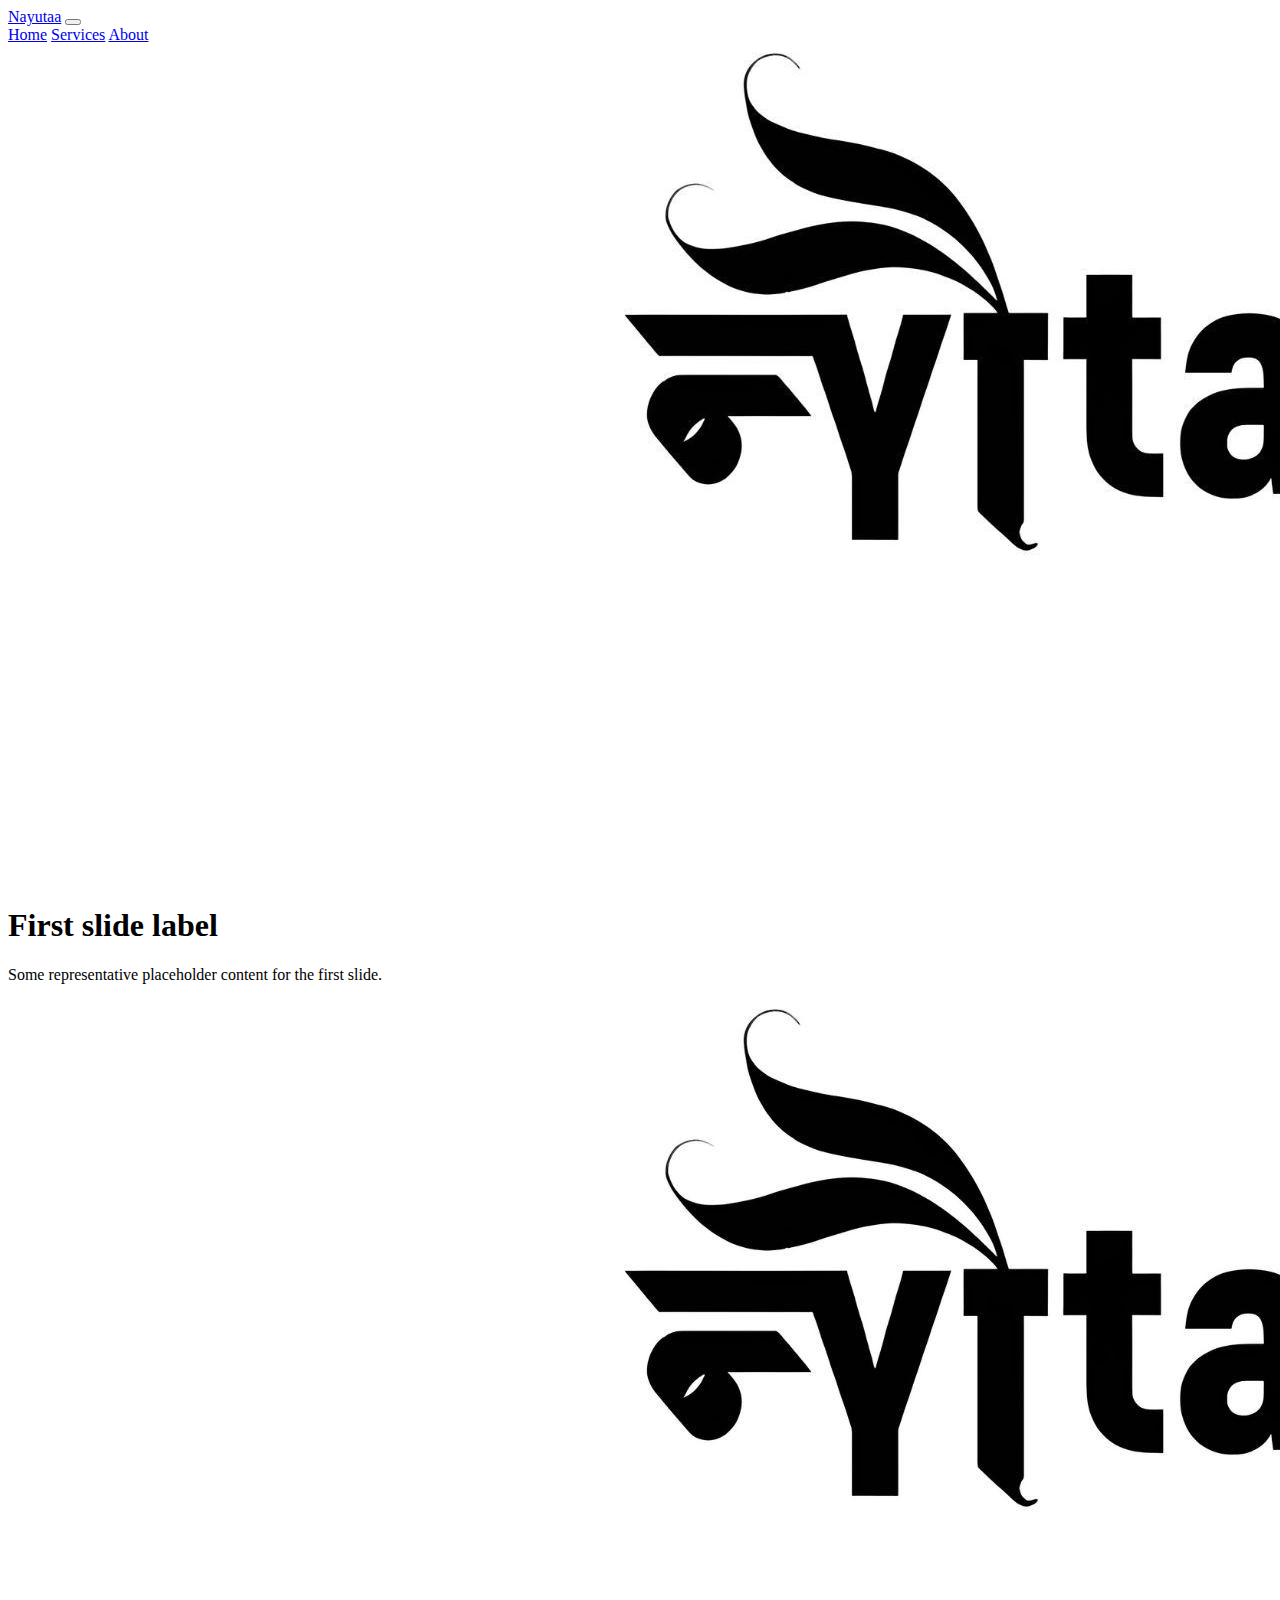
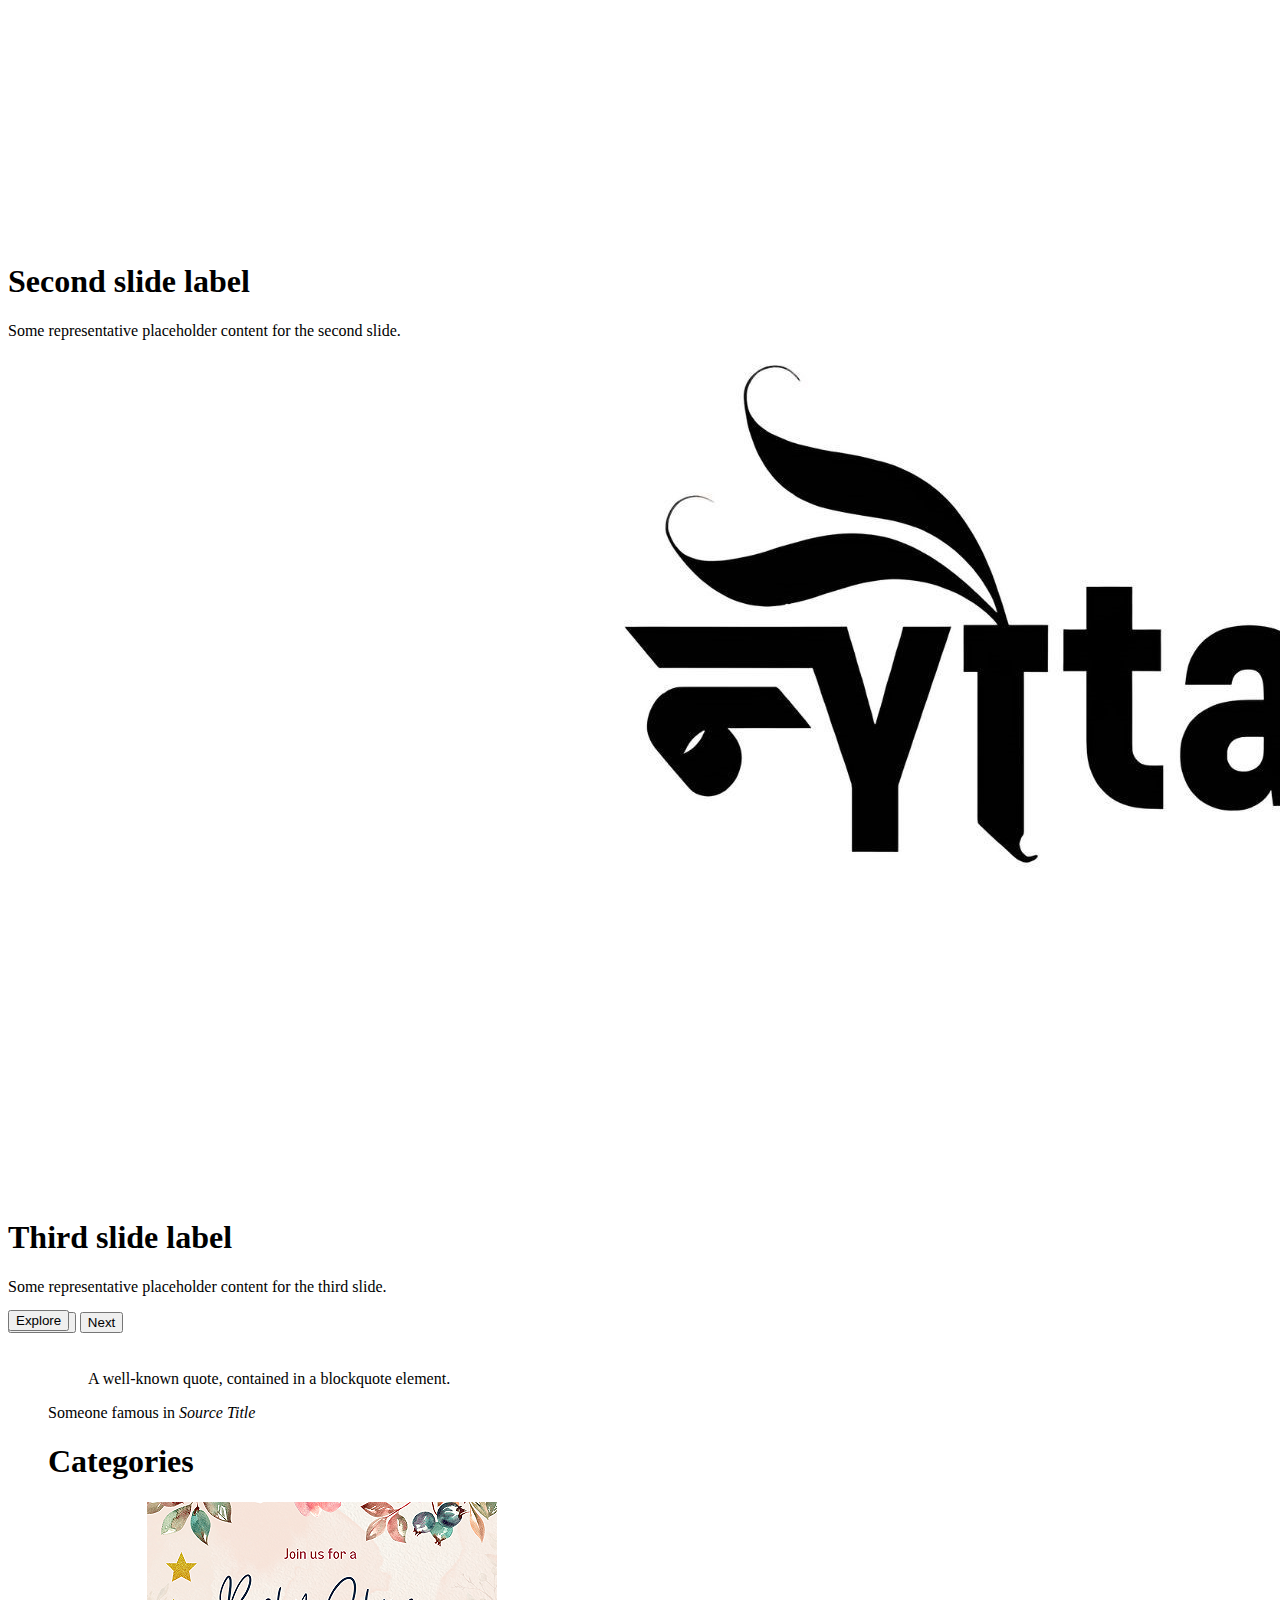
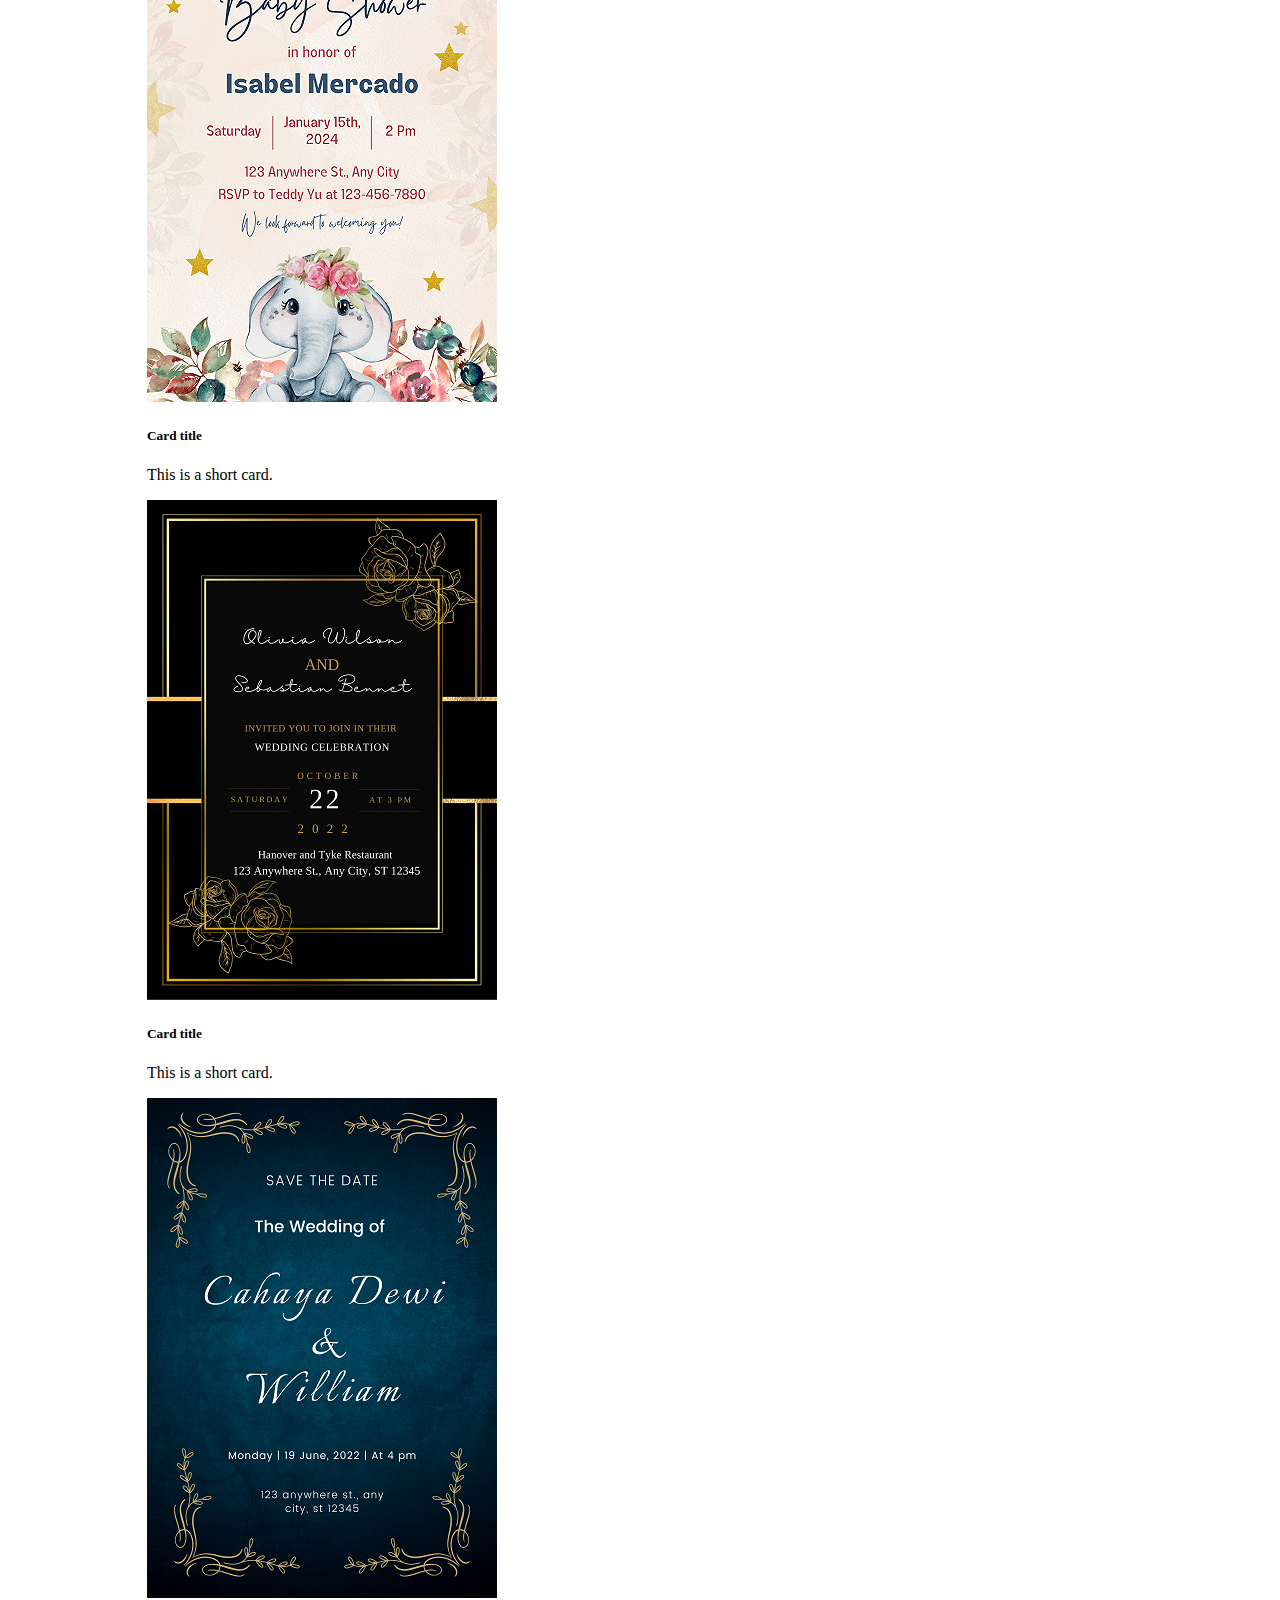
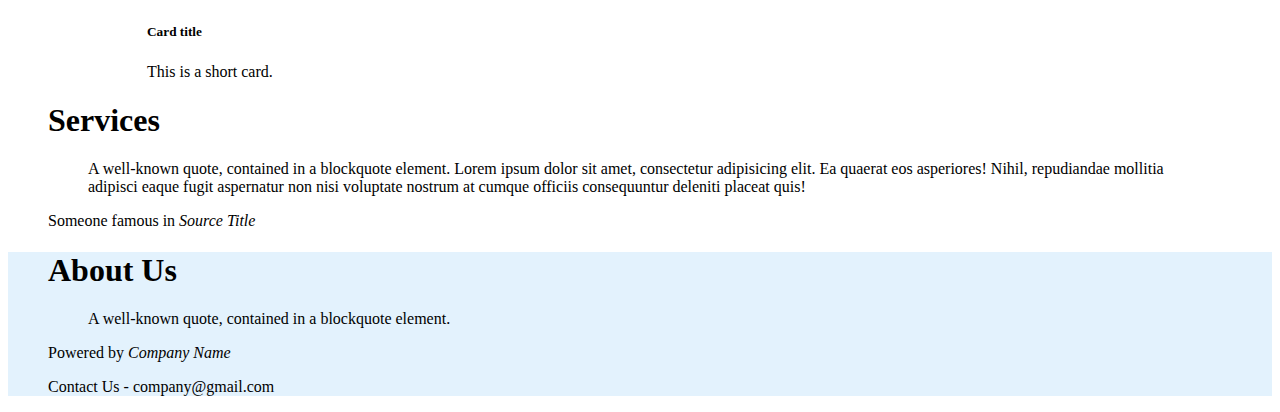
==== index.html @ 49b5dbbb "Add files via upload" ====
<!doctype html>
<html lang="en">
  <head>
    <meta charset="utf-8">
    <meta name="viewport" content="width=device-width, initial-scale=1">
    <title>Nayutaa</title>
    <link href="https://cdn.jsdelivr.net/npm/bootstrap@5.3.1/dist/css/bootstrap.min.css" rel="stylesheet" integrity="sha384-4bw+/aepP/YC94hEpVNVgiZdgIC5+VKNBQNGCHeKRQN+PtmoHDEXuppvnDJzQIu9" crossorigin="anonymous">

    <link rel="stylesheet" href="style.css">

    <style>
      
 .explore {
    position:relative;
    z-index: 1;
top: -23px;
justify-content: center;
align-items: center;

}

.banner{
      height: 83%;
}

.catcard{
justify-content: center;
align-items: center;
margin-left: 11%;
  width: 80%;
}

@media screen and (min-width: 1440px) {
  .context{
    position: relative;
    
    top: -200px;
    left: 0px;
  }
  .explore {
    position:relative;
    z-index: 1;
top: -190px;
justify-content: center;
align-items: center;

}
.catext{
  position: relative;
  top: -145px;
}
.catcard{
margin-top: -150px;
margin-left: 2%;
  width: 95%;
  

}
.crdimg{
width:85% ;
margin-left: 9.5%;

}

.propcard{
  height: 40%;
}
.services{
  position: relative;
  top: 60px;
  z-index: 1;
  padding: 1%;
  margin-top: 5%;
  margin-bottom: 10%;
}
.services p{
 
  margin-top: 3%;
  padding: 1%;
}
}



    </style>
  </head>
  <body>

<!--Navbar -->



<nav class="navbar navbar-expand-lg bg-body-tertiary">
  <div class="container-fluid">
    <a class="navbar-brand" href="#">Nayutaa</a>
    <button class="navbar-toggler" type="button" data-bs-toggle="collapse" data-bs-target="#navbarNavAltMarkup" aria-controls="navbarNavAltMarkup" aria-expanded="false" aria-label="Toggle navigation">
      <span class="navbar-toggler-icon"></span>
    </button>
    <div class="collapse navbar-collapse" id="navbarNavAltMarkup">
      <div class="navbar-nav">
        <a class="nav-link active" aria-current="page" href="#">Home</a>
        <a class="nav-link" href="#">Services</a>
        <a class="nav-link" href="#">About</a>  
      </div>
    </div>
  </div>
</nav>



<!--UPPER Carousel-->


<div id="carouselExampleDark" class="carousel carousel-dark slide carousel-fade"  data-bs-ride="carousel">
 
  <div class="carousel-inner">
    <div class="carousel-item active" data-bs-interval="900">
      <img src="back7.jpg" class="d-block w-100 banner" alt="...">
      <div class="carousel-caption d-none d-md-block context">
        <h1>First slide label</h1>
        <p>Some representative placeholder content for the first slide.</p>
      </div>
    </div>
    <div class="carousel-item " data-bs-interval="1900">
      <img src="back7.jpg" class="d-block w-100 banner" alt="...">
      <div class="carousel-caption d-none d-md-block context">
        <h1>Second slide label</h1>
        <p>Some representative placeholder content for the second slide.</p>
      </div>
    </div>
    <div class="carousel-item " data-bs-interval="1900">
      <img src="back7.jpg" class="d-block w-100 banner" alt="...">
      <div class="carousel-caption d-none d-md-block context">
        <h1>Third slide label</h1>
        <p>Some representative placeholder content for the third slide.</p>
      </div>
    </div>
  </div>
  <button class="carousel-control-prev" type="button" data-bs-target="#carouselExampleDark" data-bs-slide="prev">
    <span class="carousel-control-prev-icon" aria-hidden="true"></span>
    <span class="visually-hidden">Previous</span>
  </button>
  <button class="carousel-control-next" type="button" data-bs-target="#carouselExampleDark" data-bs-slide="next">
    <span class="carousel-control-next-icon" aria-hidden="true"></span>
    <span class="visually-hidden">Next</span>
  </button>


</div>

  <div class="d-grid gap-2 col-1 mx-auto explore">
  <button class="btn btn-dark btn-lg" type="button">Explore</button>

</div>

  

<!--Category Section-->

<figure class="text-center catext">
  <blockquote class="blockquote">
    <p>A well-known quote, contained in a blockquote element.</p>
  </blockquote>
  <figcaption class="blockquote-footer">
    Someone famous in <cite title="Source Title">Source Title</cite>
  </figcaption>

  <h1>Categories</h1>
</figure>


<!--Category Cards-->


<div class="row row-cols-1 row-cols-md-3 g-4 catcard">
  <div class="col propcard">
    <div class="card h-80 crdimg">
      <img src="cards\1.png" class="card-img-top "  alt="...">
      <div class="card-body">
        <h5 class="card-title">Card title</h5>
        <p class="card-text">This is a short card.</p>
      </div>
    </div>
  </div>
  <div class="col propcard">
    <div class="card h-80 crdimg">
      <img src="cards\2.png" class="card-img-top " alt="...">
      <div class="card-body">
        <h5 class="card-title">Card title</h5>
        <p class="card-text">This is a short card.</p>
      </div>
    </div>
  </div>
  <div class="col propcard">
    <div class="card h-80 crdimg">
      <img src="cards\3.png" class="card-img-top" alt="...">
      <div class="card-body">
        <h5 class="card-title">Card title</h5>
        <p class="card-text">This is a short card.</p>
      </div>
    </div>
  </div>
 
</div>

<!--Services Section-->

<figure class="text-center services">
  <h1>Services</h1>
  <blockquote class="blockquote">
    <p>A well-known quote, contained in a blockquote element.
      Lorem ipsum dolor sit amet, consectetur adipisicing elit. Ea quaerat eos asperiores! Nihil, repudiandae mollitia adipisci eaque fugit aspernatur non nisi voluptate nostrum at cumque officiis consequuntur deleniti placeat quis!
    </p>
  </blockquote>
  <figcaption class="blockquote-footer">
    Someone famous in <cite title="Source Title">Source Title</cite>
  </figcaption>

  
</figure>

<!--Footer-->
<nav class="navbar  justify-content-center" style="background-color: #e3f2fd;">
  <figure class="text-center">
  <h1>About Us</h1>
  <blockquote class="blockquote">
    <p>A well-known quote, contained in a blockquote element.</p>
  </blockquote>
  <figcaption class="blockquote-footer">
    Powered by <cite title="Source Title">Company Name</cite>
  </figcaption>
  <figcaption class="blockquote-footer">
    <p>Contact Us - company@gmail.com </p>
  </figcaption>

</nav>




    <script src="https://cdn.jsdelivr.net/npm/bootstrap@5.3.1/dist/js/bootstrap.bundle.min.js" integrity="sha384-HwwvtgBNo3bZJJLYd8oVXjrBZt8cqVSpeBNS5n7C8IVInixGAoxmnlMuBnhbgrkm" crossorigin="anonymous"></script>
  </body>
</html>
---- style.css ----
.explore {
    position:relative;
    z-index: 1;
top: -23px;
justify-content: center;
align-items: center;

}

.banner{
      height: 83%;
}

.catcard{
justify-content: center;
align-items: center;
margin-left: 11%;
  width: 80%;
}

@media screen and (min-width: 1440px) {
  .context{
    position: relative;
    
    top: -200px;
    left: 0px;
  }
  .explore {
    position:relative;
    z-index: 1;
top: -190px;
justify-content: center;
align-items: center;

}
.catext{
  position: relative;
  top: -145px;
}
.catcard{
margin-top: -150px;
margin-left: 2%;
  width: 95%;
  

}
.crdimg{
width:85% ;
margin-left: 9.5%;

}

.propcard{
  height: 40%;
}
}
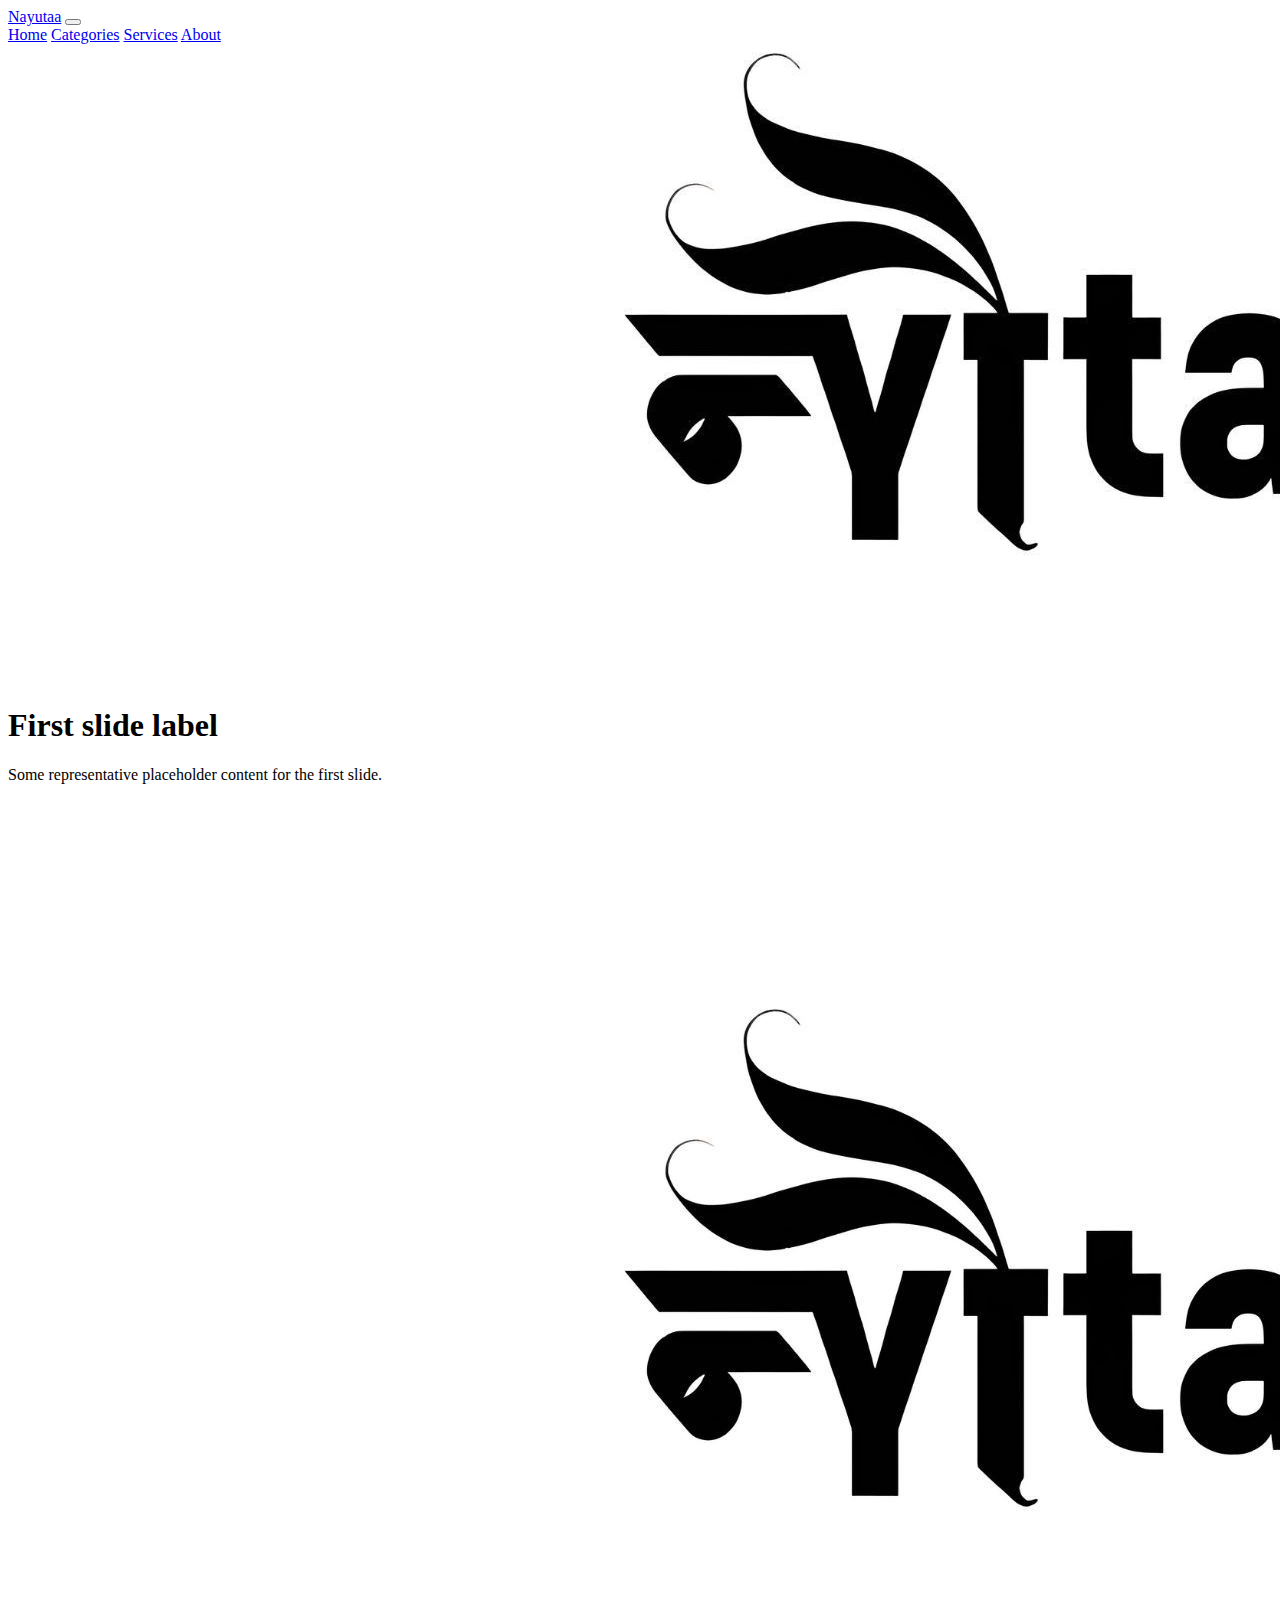
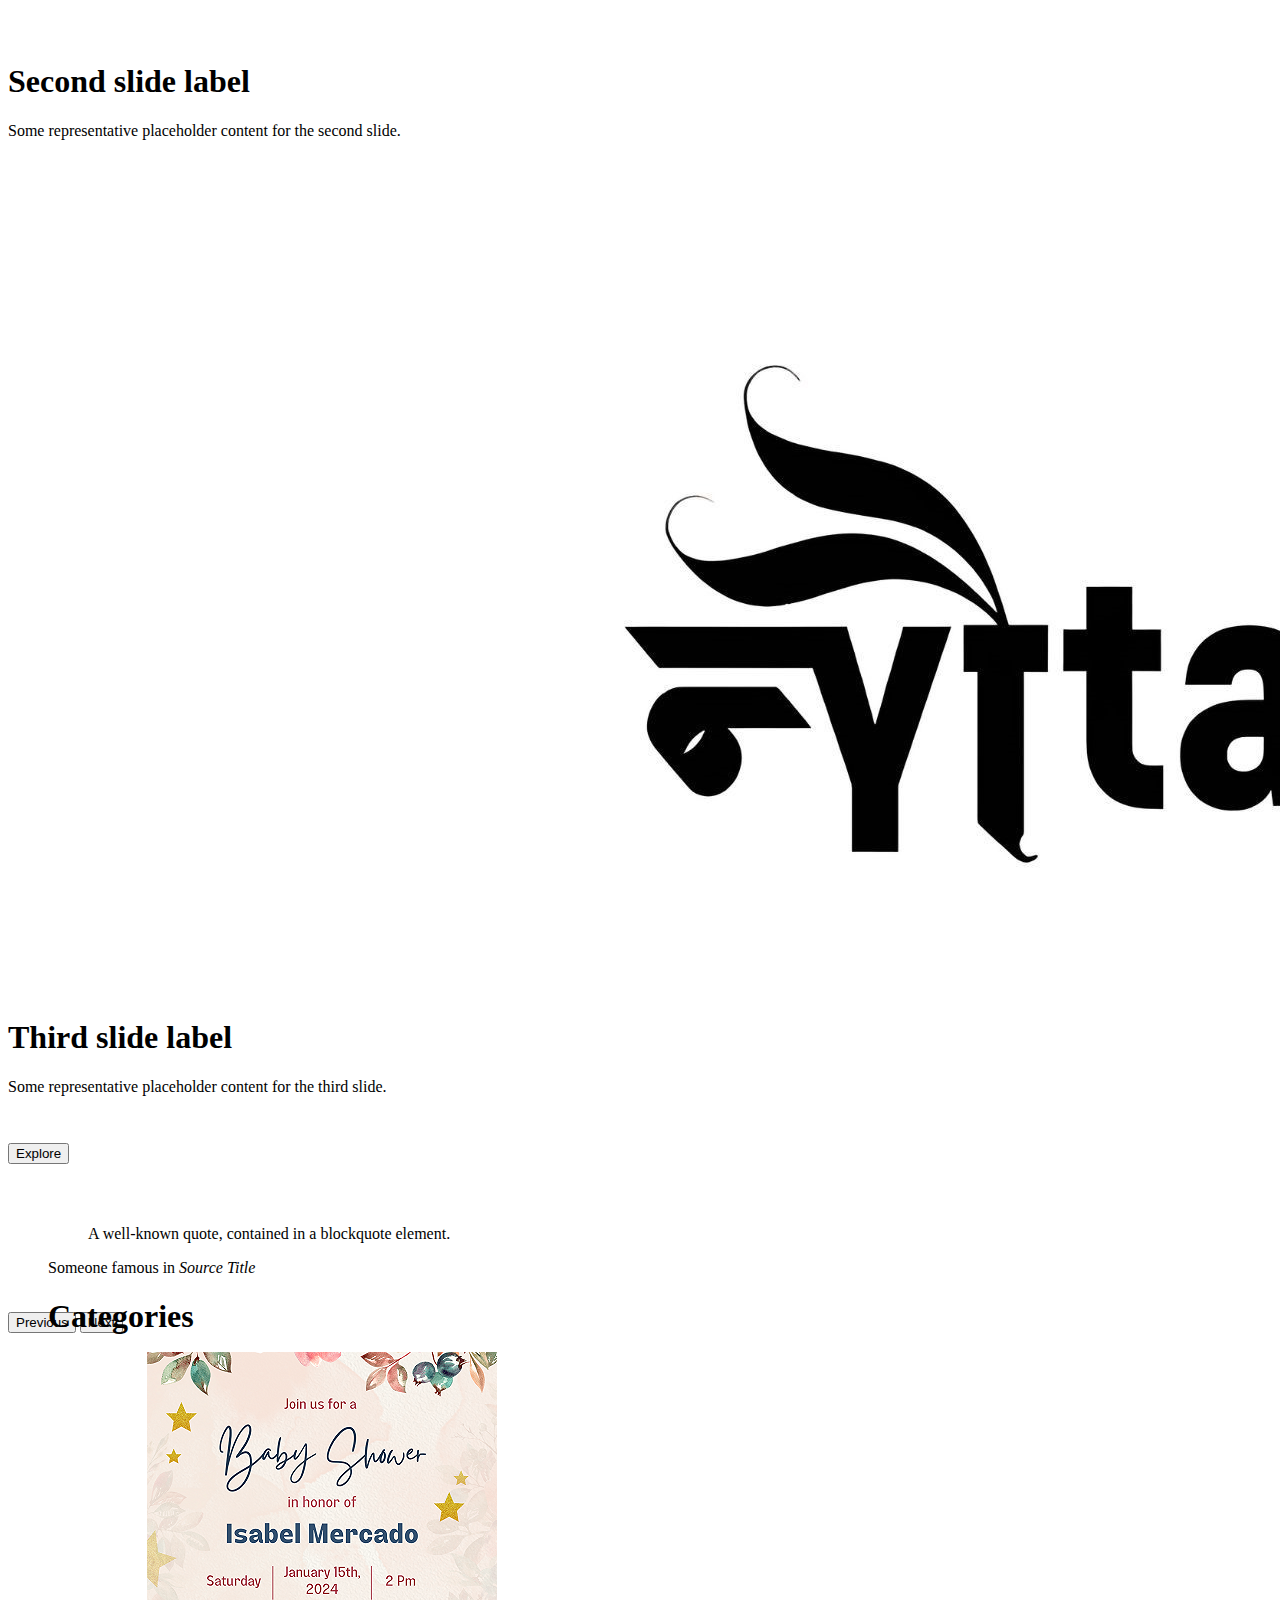
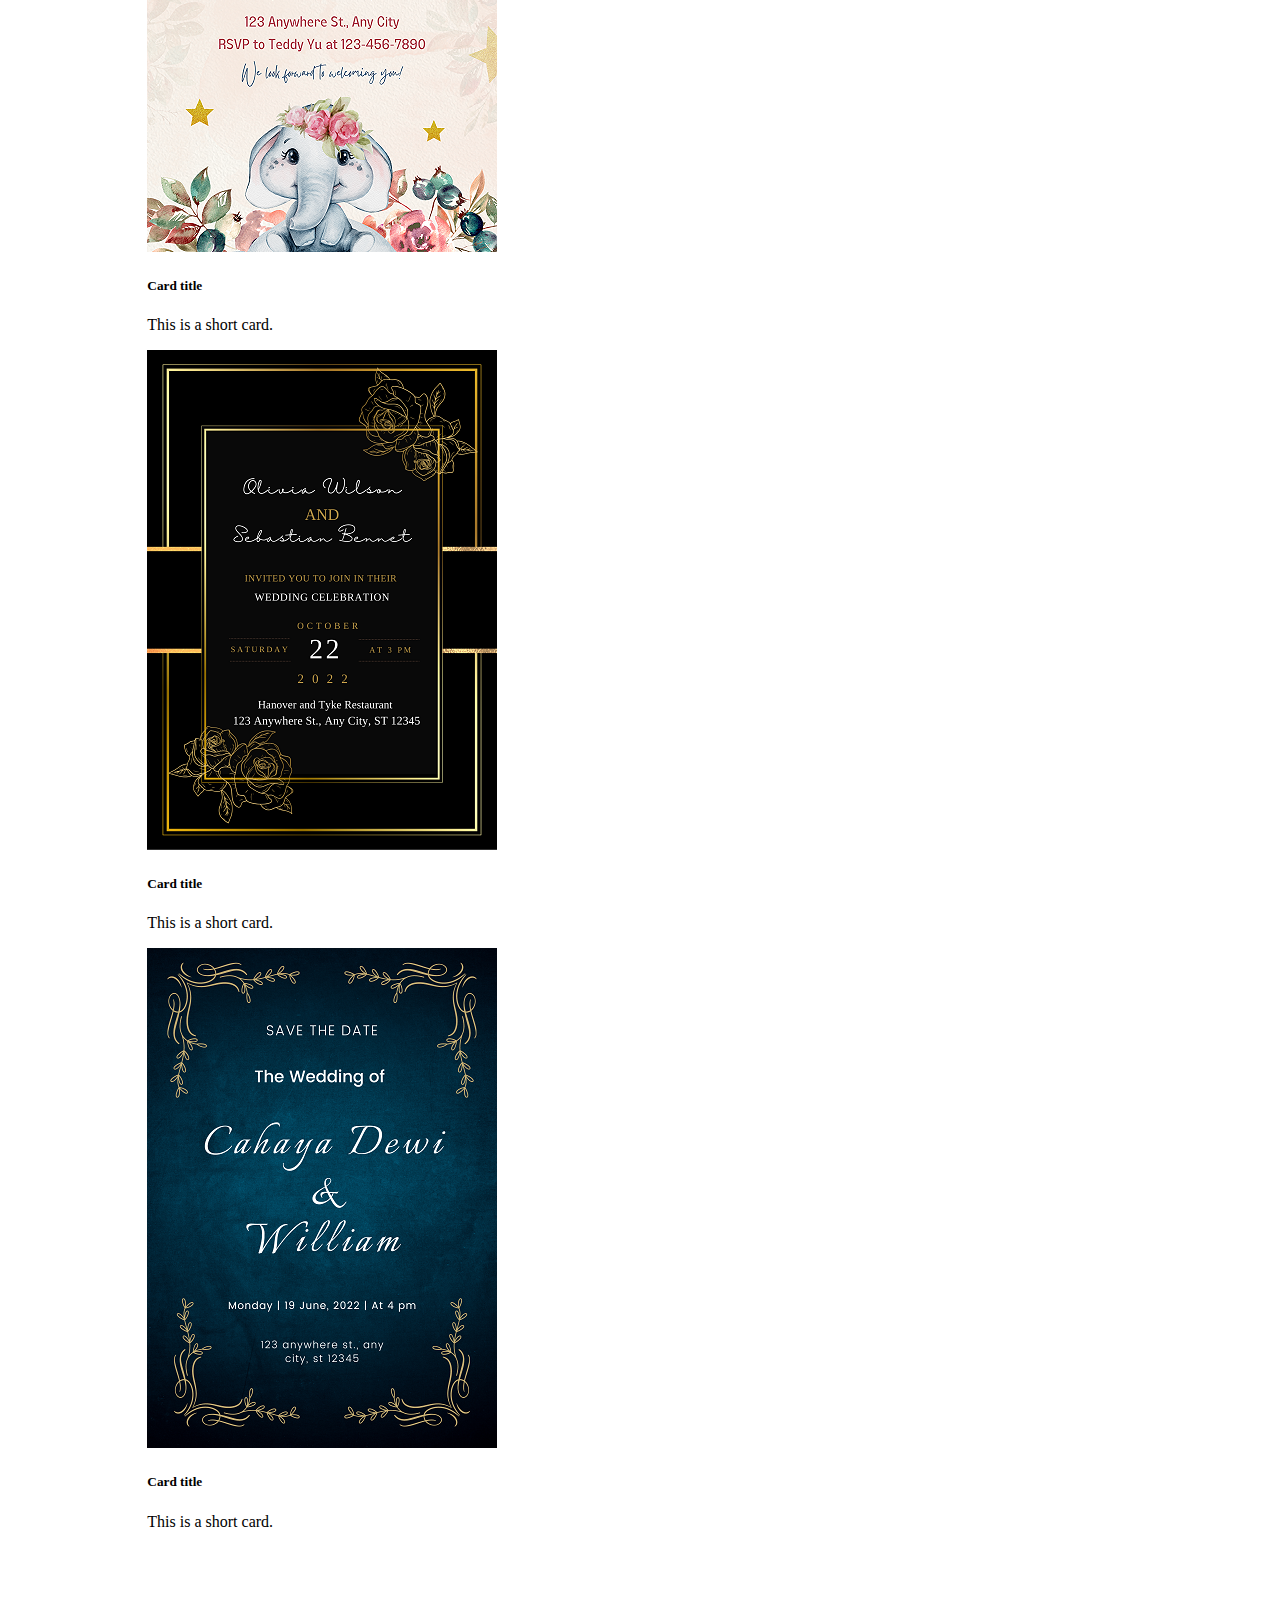
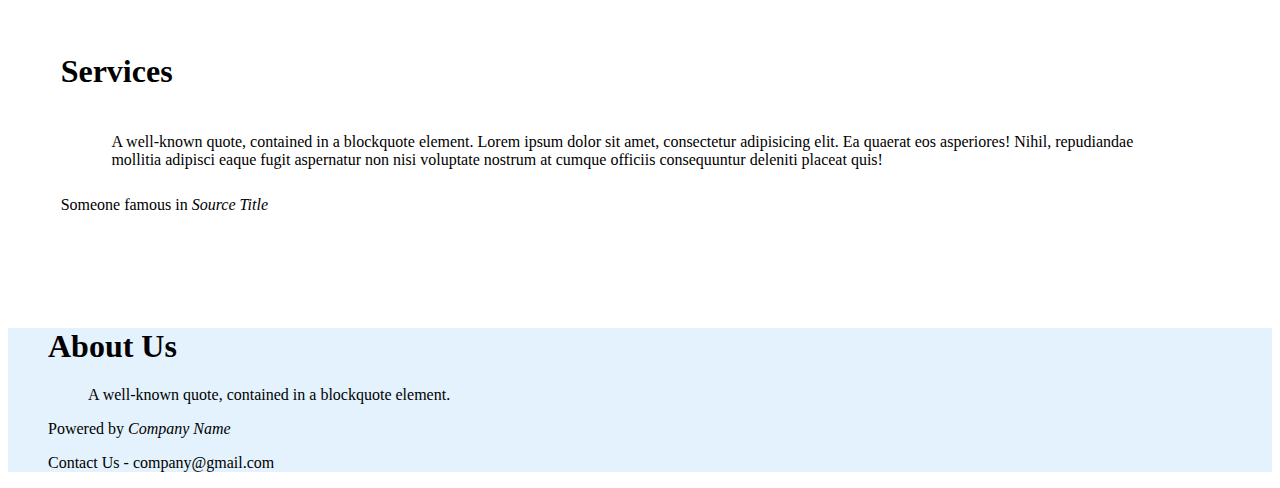
==== commit 47e220d2: "Update index.html" ====
--- a/index.html
+++ b/index.html
@@ -8,81 +8,6 @@
 
     <link rel="stylesheet" href="style.css">
 
-    <style>
-      
- .explore {
-    position:relative;
-    z-index: 1;
-top: -23px;
-justify-content: center;
-align-items: center;
-
-}
-
-.banner{
-      height: 83%;
-}
-
-.catcard{
-justify-content: center;
-align-items: center;
-margin-left: 11%;
-  width: 80%;
-}
-
-@media screen and (min-width: 1440px) {
-  .context{
-    position: relative;
-    
-    top: -200px;
-    left: 0px;
-  }
-  .explore {
-    position:relative;
-    z-index: 1;
-top: -190px;
-justify-content: center;
-align-items: center;
-
-}
-.catext{
-  position: relative;
-  top: -145px;
-}
-.catcard{
-margin-top: -150px;
-margin-left: 2%;
-  width: 95%;
-  
-
-}
-.crdimg{
-width:85% ;
-margin-left: 9.5%;
-
-}
-
-.propcard{
-  height: 40%;
-}
-.services{
-  position: relative;
-  top: 60px;
-  z-index: 1;
-  padding: 1%;
-  margin-top: 5%;
-  margin-bottom: 10%;
-}
-.services p{
- 
-  margin-top: 3%;
-  padding: 1%;
-}
-}
-
-
-
-    </style>
   </head>
   <body>
 
@@ -90,7 +15,7 @@
 
 
 
-<nav class="navbar navbar-expand-lg bg-body-tertiary">
+<nav class="navbar navbar-expand-lg fixed-top bg-body-tertiary">
   <div class="container-fluid">
     <a class="navbar-brand" href="#">Nayutaa</a>
     <button class="navbar-toggler" type="button" data-bs-toggle="collapse" data-bs-target="#navbarNavAltMarkup" aria-controls="navbarNavAltMarkup" aria-expanded="false" aria-label="Toggle navigation">
@@ -98,9 +23,10 @@
     </button>
     <div class="collapse navbar-collapse" id="navbarNavAltMarkup">
       <div class="navbar-nav">
-        <a class="nav-link active" aria-current="page" href="#">Home</a>
-        <a class="nav-link" href="#">Services</a>
-        <a class="nav-link" href="#">About</a>  
+        <a class="nav-link active" aria-current="page" href="#home">Home</a>
+        <a class="nav-link" href="#category">Categories</a>
+        <a class="nav-link" href="#service">Services</a>
+        <a class="nav-link" href="#about">About</a>  
       </div>
     </div>
   </div>
@@ -111,7 +37,7 @@
 <!--UPPER Carousel-->
 
 
-<div id="carouselExampleDark" class="carousel carousel-dark slide carousel-fade"  data-bs-ride="carousel">
+<div id="carouselExampleDark" class="carousel carousel-dark slide carousel-fade"  data-bs-ride="carousel" id="home">
  
   <div class="carousel-inner">
     <div class="carousel-item active" data-bs-interval="900">
@@ -157,7 +83,7 @@
 
 <!--Category Section-->
 
-<figure class="text-center catext">
+<figure class="text-center catext" id="category">
   <blockquote class="blockquote">
     <p>A well-known quote, contained in a blockquote element.</p>
   </blockquote>
@@ -205,7 +131,7 @@
 
 <!--Services Section-->
 
-<figure class="text-center services">
+<figure class="text-center services" id="service">
   <h1>Services</h1>
   <blockquote class="blockquote">
     <p>A well-known quote, contained in a blockquote element.
@@ -220,7 +146,7 @@
 </figure>
 
 <!--Footer-->
-<nav class="navbar  justify-content-center" style="background-color: #e3f2fd;">
+<nav class="navbar  justify-content-center" style="background-color: #e3f2fd;" id="about">
   <figure class="text-center">
   <h1>About Us</h1>
   <blockquote class="blockquote">
@@ -240,4 +166,4 @@
 
     <script src="https://cdn.jsdelivr.net/npm/bootstrap@5.3.1/dist/js/bootstrap.bundle.min.js" integrity="sha384-HwwvtgBNo3bZJJLYd8oVXjrBZt8cqVSpeBNS5n7C8IVInixGAoxmnlMuBnhbgrkm" crossorigin="anonymous"></script>
   </body>
-</html>+</html>
--- a/style.css
+++ b/style.css
@@ -18,7 +18,8 @@
   width: 80%;
 }
 
-@media screen and (min-width: 1440px) {
+
+@media screen and (max-width: 2560px) {
   .context{
     position: relative;
     
@@ -53,4 +54,132 @@
 .propcard{
   height: 40%;
 }
+.services{
+  position: relative;
+  top: 25px;
+  z-index: 1;
+  padding: 1%;
+  margin-top: 5%;
+  margin-bottom: 10%;
 }
+.services p{
+ 
+  margin-top: 3%;
+  padding: 1%;
+}
+}
+
+
+
+
+@media screen and (max-width: 1024px) {
+  .context{
+    position: relative;
+    
+    top: -40px;
+    left: 0px;
+  }
+  .explore {
+    position:relative ;
+    top: -40px;
+
+
+}
+.catext{
+  position: relative;
+  top: 5px;
+  margin-left: 10%;
+  width: 80%;
+}
+.catcard{
+margin-top: 20px;
+margin-left: 2.8%;
+  width: 95%;
+  
+
+}
+.crdimg{
+width:85% ;
+margin-left: 9.5%;
+
+}
+
+.propcard{
+  height: 40%;
+}
+.services{
+  position: relative;
+  top: 20px;
+  width: 80%;
+  margin-left: 10.3%;
+  z-index: 1;
+  padding: 1%;
+  margin-top: 5%;
+  margin-bottom: 10%;
+}
+.services p{
+ 
+  margin-top: 3%;
+  padding: 1%;
+}
+}
+
+
+
+@media screen and (max-width: 425px) {
+  .context{
+    position: relative;
+    
+    left: 0px;
+  }
+  .explore {
+    position:relative;
+    z-index: 1;
+top: -20px;
+justify-content: center;
+align-items: center;
+
+}
+.catext{
+  position: relative;
+  top: 0px;
+  margin-left: 10.3%;
+  width: 80%;
+}
+.catcard{
+margin-top: 0px;
+margin-left: 2.5%;
+  width: 95%;
+  
+
+}
+.crdimg{
+width:85% ;
+margin-left: 8%;
+
+}
+
+.propcard{
+  height: 40%;
+}
+.services{
+  position: relative;
+  top: 20px;
+  width: 80%;
+  margin-left: 10.3%;
+  z-index: 1;
+  padding: 1%;
+  margin-top: 5%;
+  margin-bottom: 10%;
+}
+.services p{
+ 
+  margin-top: 3%;
+  padding: 1%;
+}
+}
+
+
+
+
+
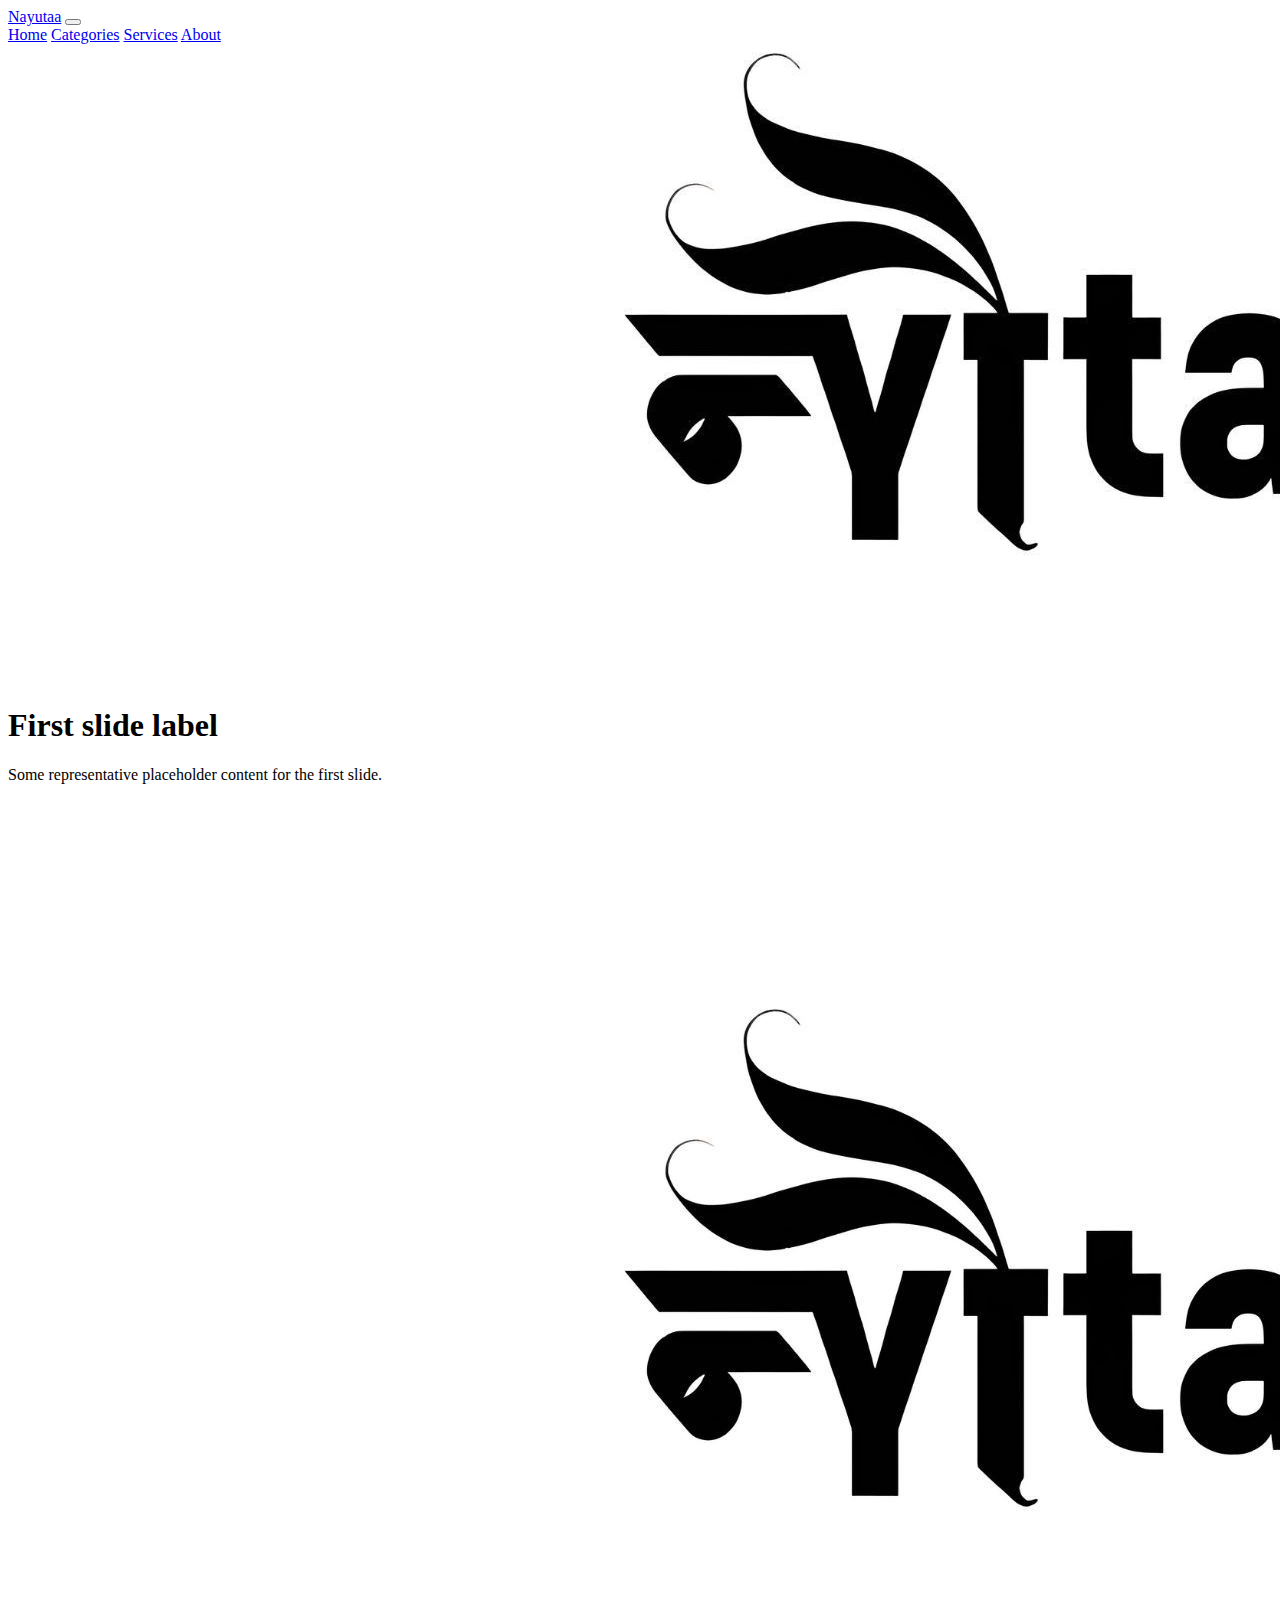
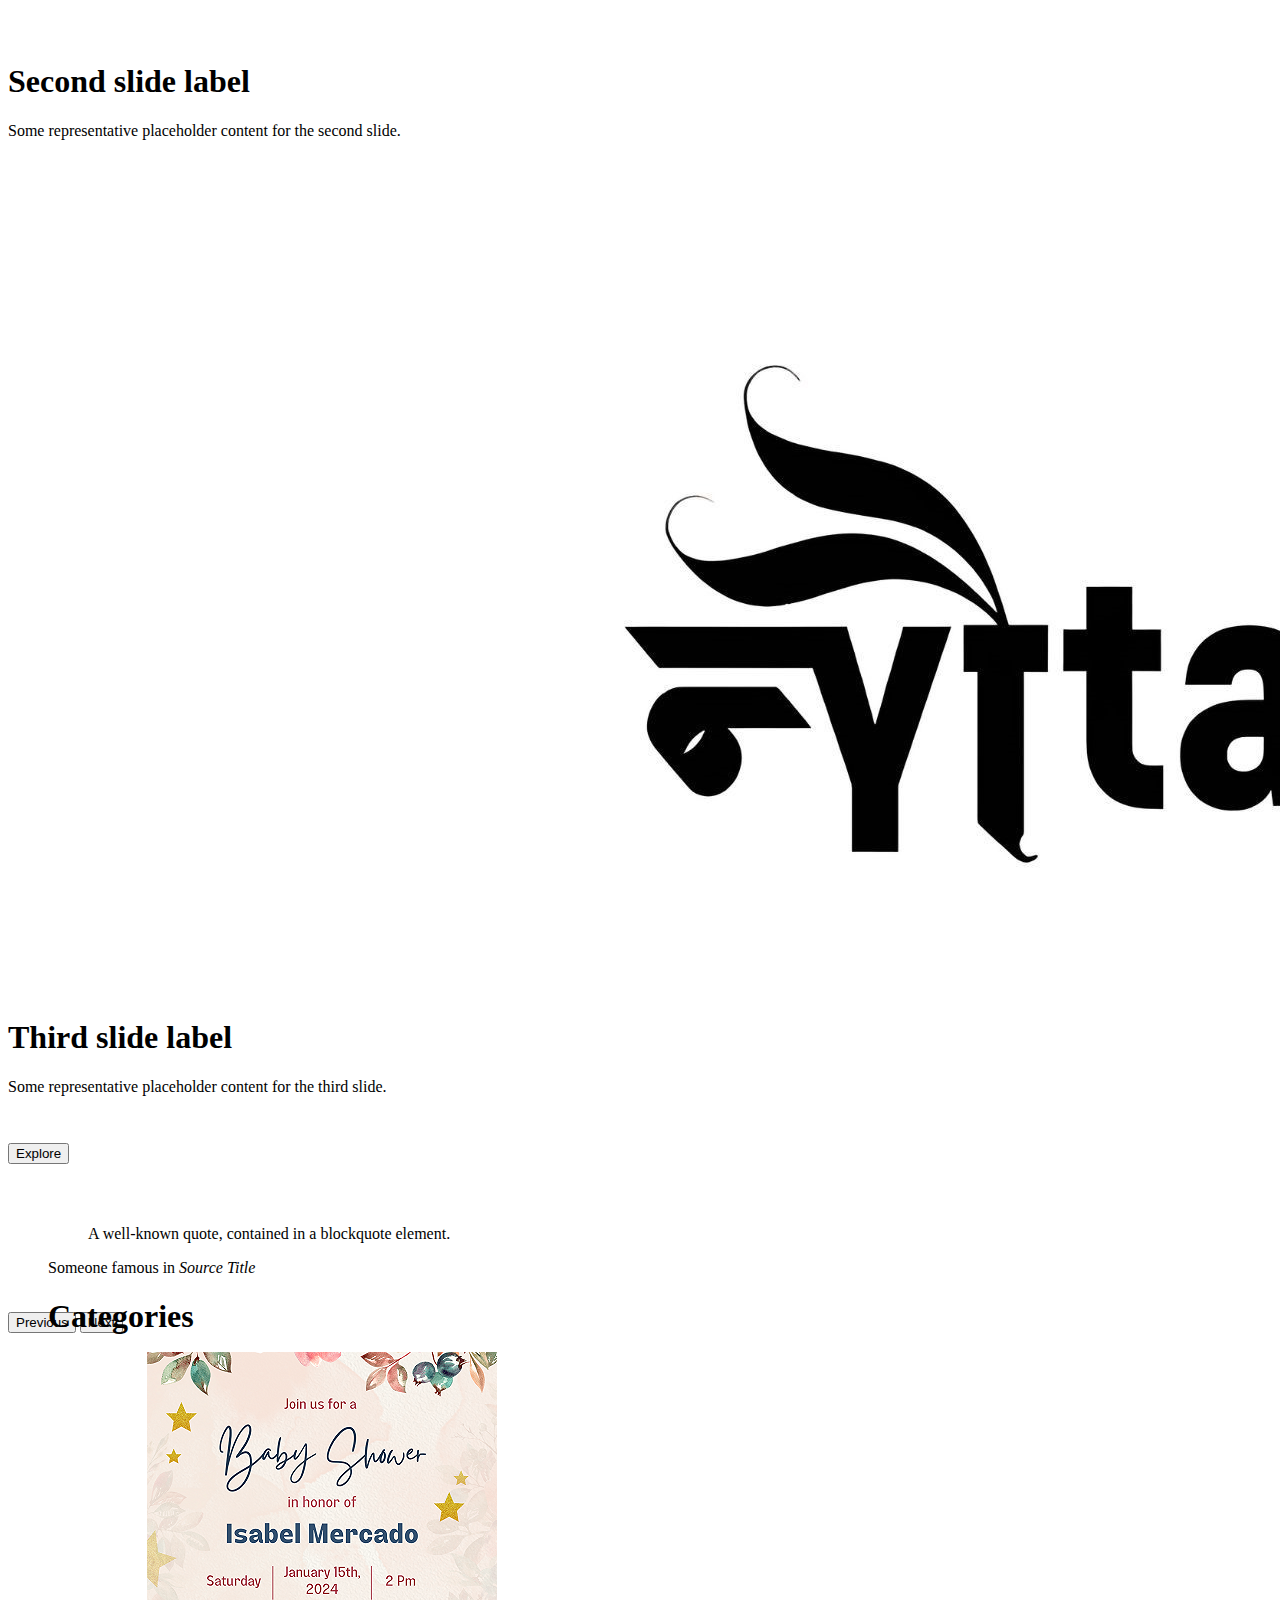
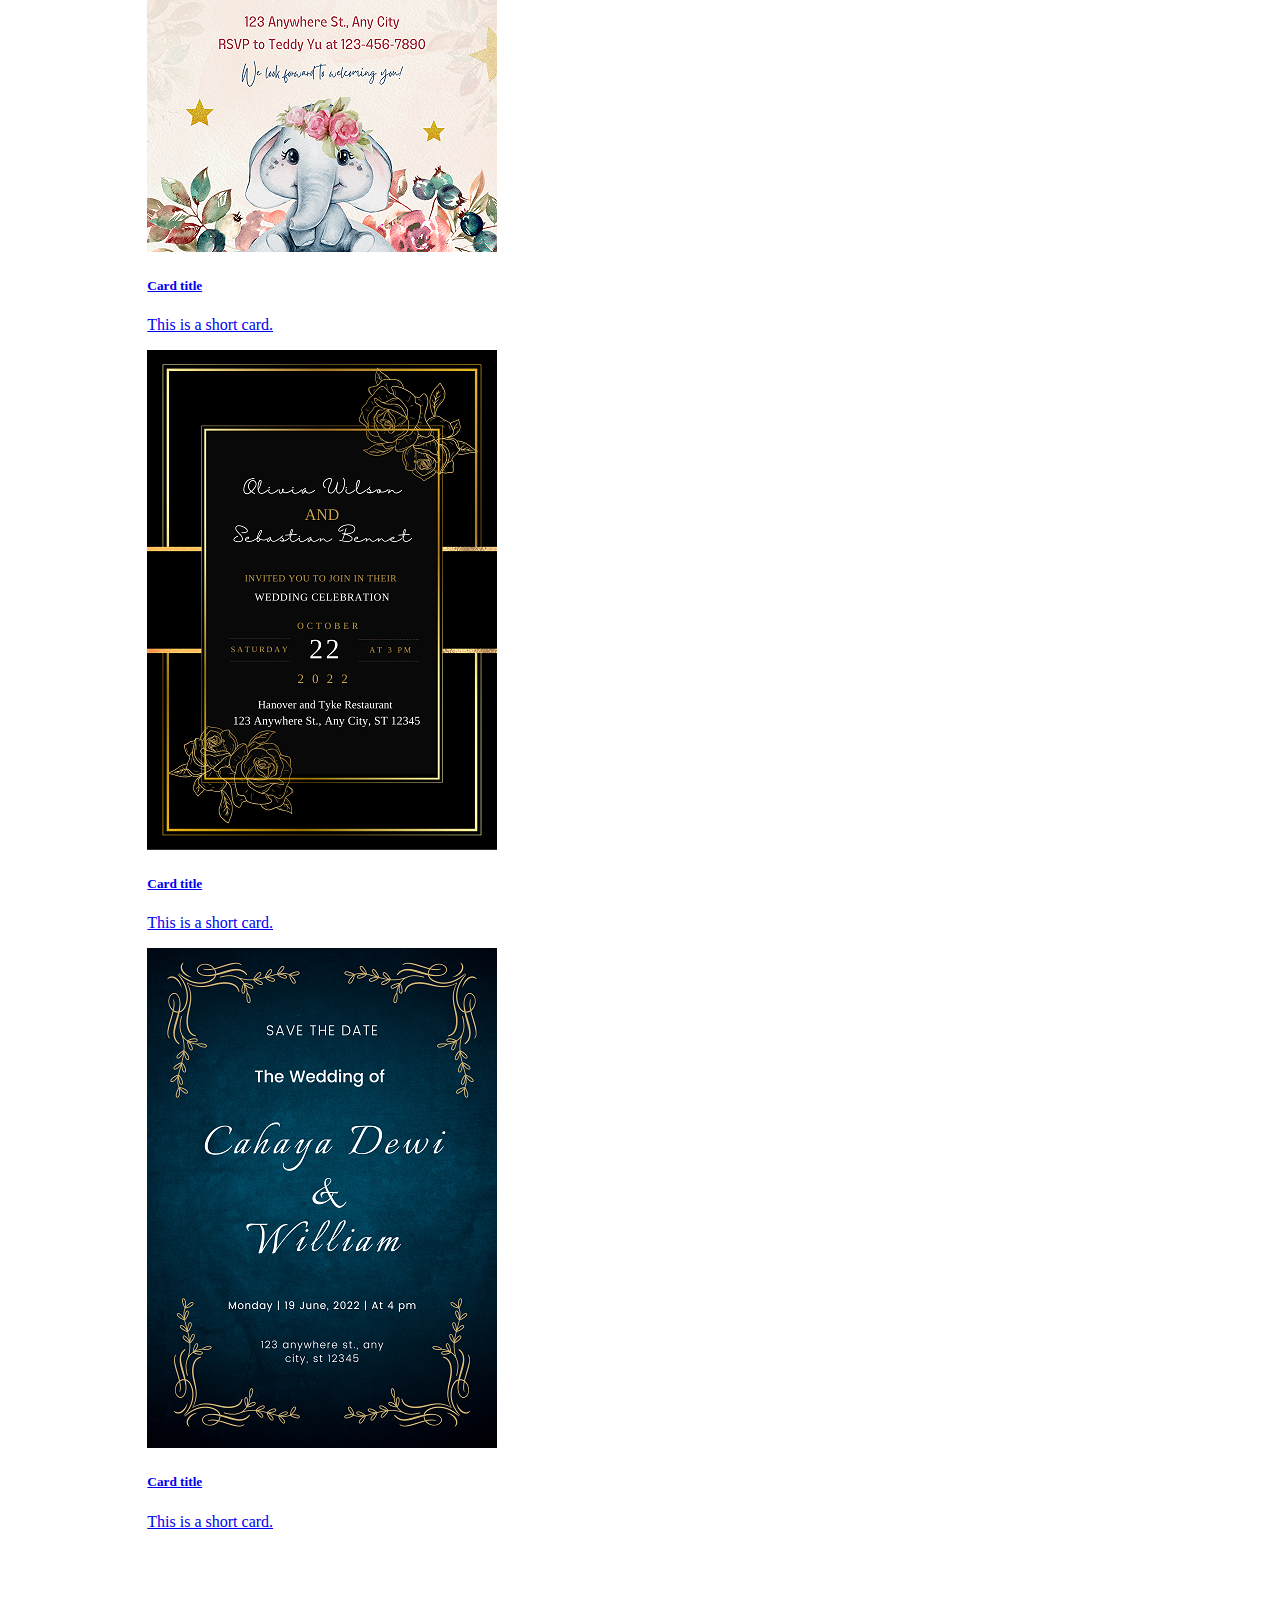
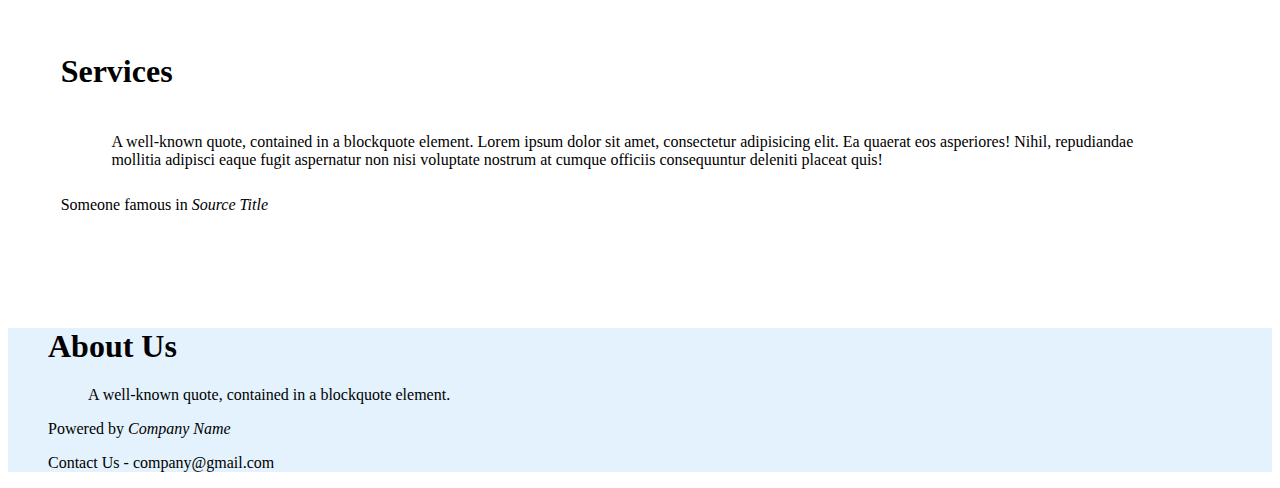
==== commit 00d0c382: "Update index.html" ====
--- a/index.html
+++ b/index.html
@@ -15,7 +15,7 @@
 
 
 
-<nav class="navbar navbar-expand-lg fixed-top bg-body-tertiary">
+<nav class="navbar navbar-expand-lg  bg-body-tertiary" id="home">
   <div class="container-fluid">
     <a class="navbar-brand" href="#">Nayutaa</a>
     <button class="navbar-toggler" type="button" data-bs-toggle="collapse" data-bs-target="#navbarNavAltMarkup" aria-controls="navbarNavAltMarkup" aria-expanded="false" aria-label="Toggle navigation">
@@ -37,12 +37,12 @@
 <!--UPPER Carousel-->
 
 
-<div id="carouselExampleDark" class="carousel carousel-dark slide carousel-fade"  data-bs-ride="carousel" id="home">
+<div id="carouselExampleDark" class="carousel carousel-dark slide carousel-fade"  data-bs-ride="carousel" >
  
   <div class="carousel-inner">
     <div class="carousel-item active" data-bs-interval="900">
       <img src="back7.jpg" class="d-block w-100 banner" alt="...">
-      <div class="carousel-caption d-none d-md-block context">
+      <div class="carousel-caption d-none d-md-block context" >
         <h1>First slide label</h1>
         <p>Some representative placeholder content for the first slide.</p>
       </div>
@@ -99,7 +99,8 @@
 
 
 <div class="row row-cols-1 row-cols-md-3 g-4 catcard">
-  <div class="col propcard">
+  <a class="link-card" href="menu.html">
+     <div class="col propcard"  >
     <div class="card h-80 crdimg">
       <img src="cards\1.png" class="card-img-top "  alt="...">
       <div class="card-body">
@@ -108,16 +109,21 @@
       </div>
     </div>
   </div>
-  <div class="col propcard">
-    <div class="card h-80 crdimg">
-      <img src="cards\2.png" class="card-img-top " alt="...">
-      <div class="card-body">
+  </a>
+ <a class="link-card" href="menu.html">
+  <div class="col propcard" >
+    <div class="card h-80 crdimg" >
+      <img src="cards\2.png" class="card-img-top " alt="..." >
+      <div class="card-body"  >
         <h5 class="card-title">Card title</h5>
         <p class="card-text">This is a short card.</p>
       </div>
     </div>
   </div>
-  <div class="col propcard">
+ </a>
+  
+
+  <a class="link-card" href="menu.html"> <div class="col propcard" >
     <div class="card h-80 crdimg">
       <img src="cards\3.png" class="card-img-top" alt="...">
       <div class="card-body">
@@ -125,7 +131,8 @@
         <p class="card-text">This is a short card.</p>
       </div>
     </div>
-  </div>
+  </div></a>
+ 
  
 </div>
 
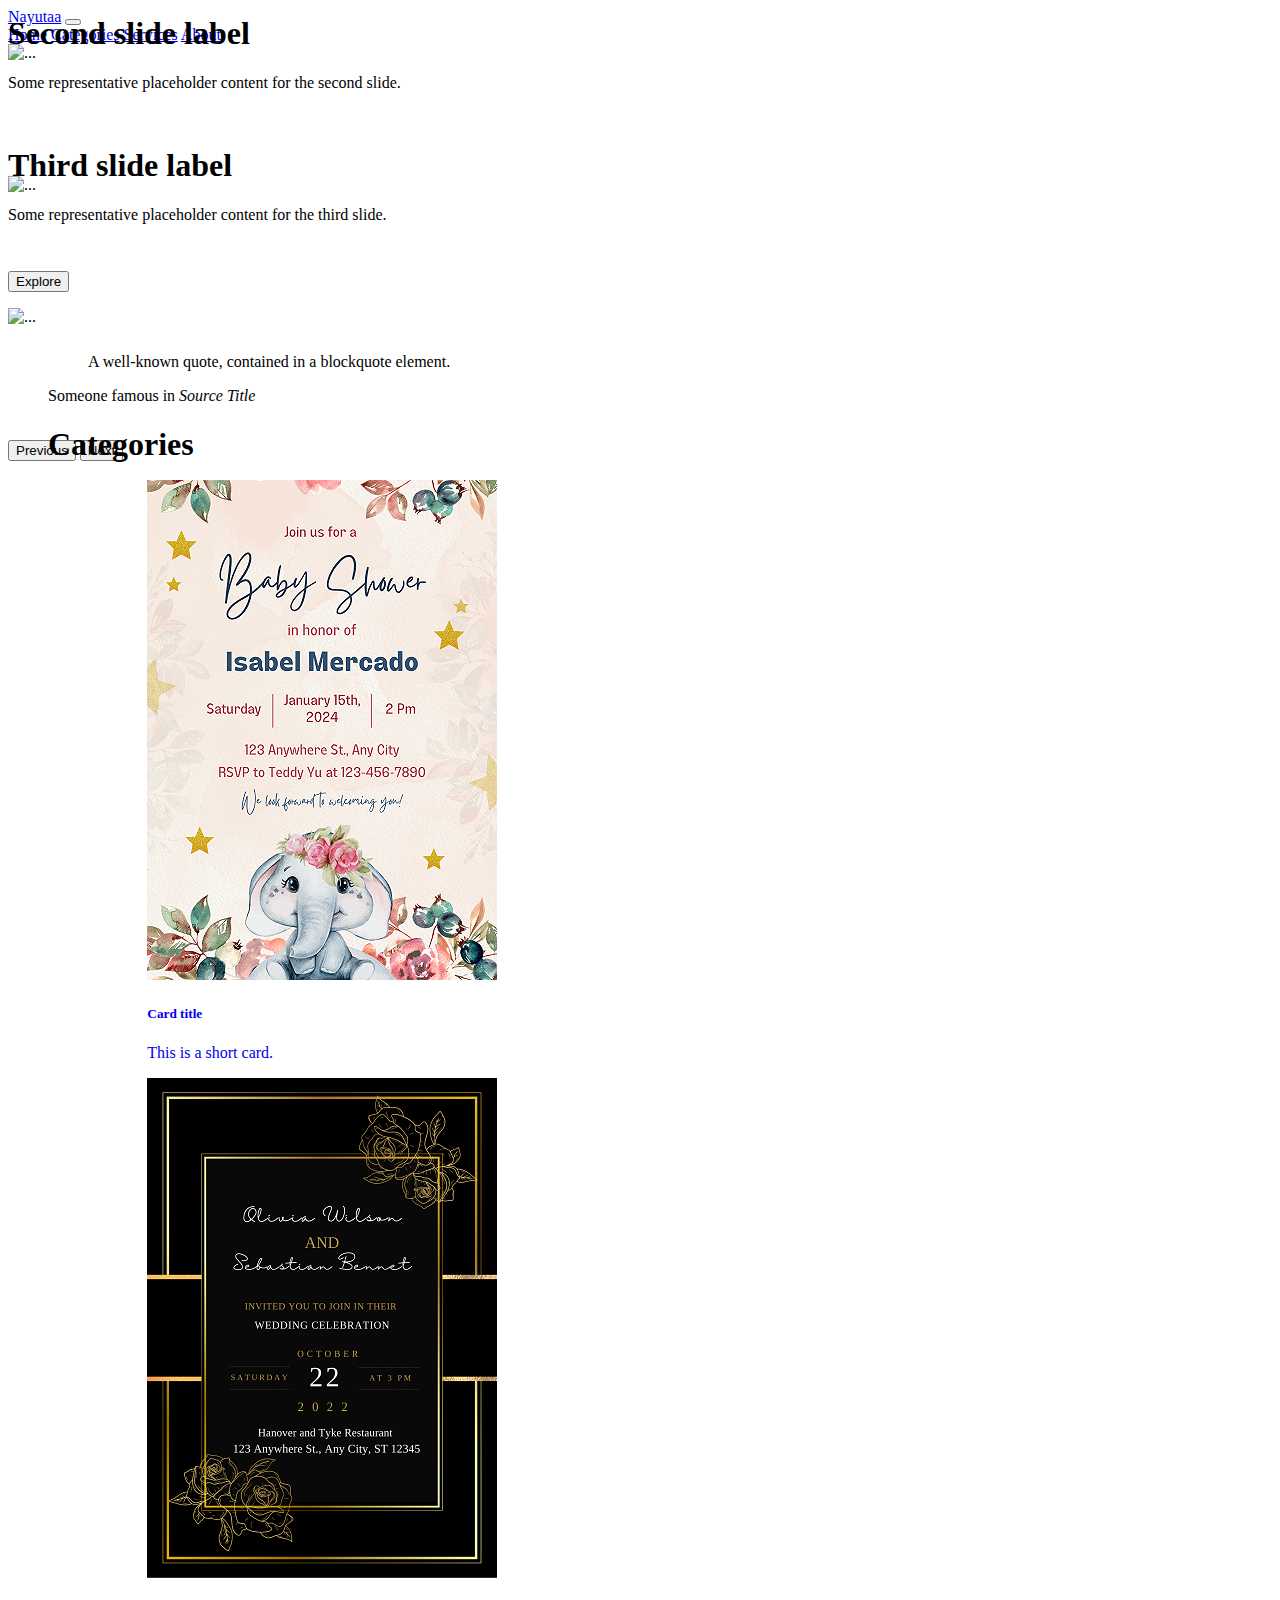
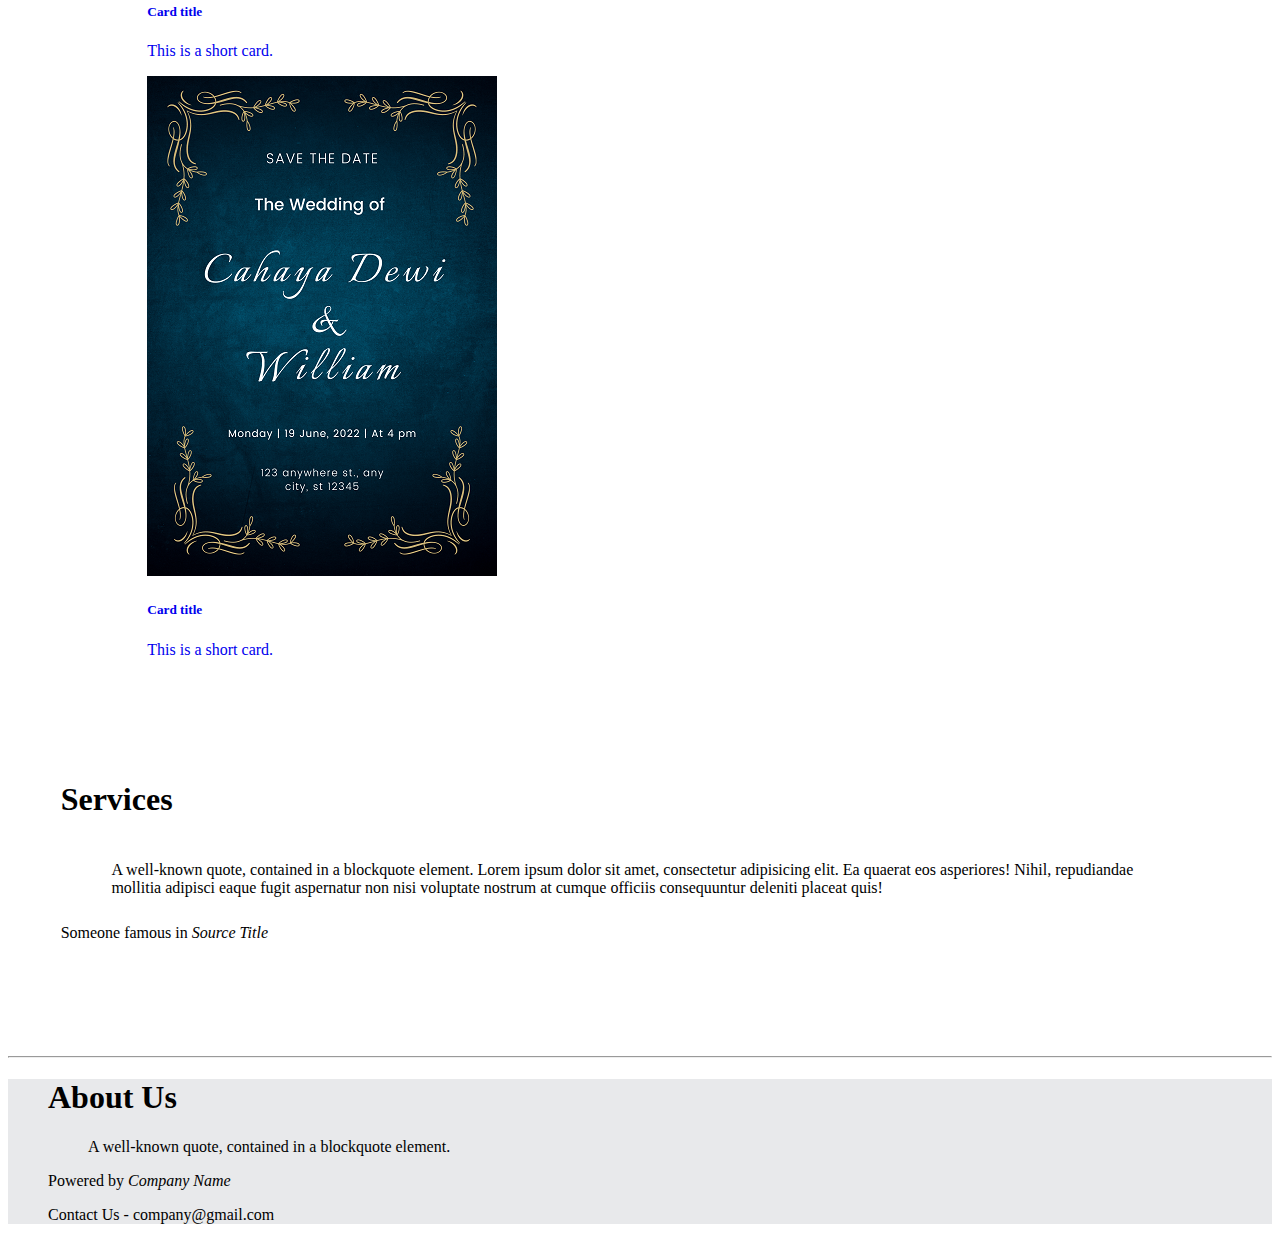
==== commit 1cdd1add: "Update index.html" ====
--- a/index.html
+++ b/index.html
@@ -41,21 +41,21 @@
  
   <div class="carousel-inner">
     <div class="carousel-item active" data-bs-interval="900">
-      <img src="back7.jpg" class="d-block w-100 banner" alt="...">
+      <img src="back.jpg" class="d-block w-100 banner" alt="...">
       <div class="carousel-caption d-none d-md-block context" >
         <h1>First slide label</h1>
         <p>Some representative placeholder content for the first slide.</p>
       </div>
     </div>
     <div class="carousel-item " data-bs-interval="1900">
-      <img src="back7.jpg" class="d-block w-100 banner" alt="...">
+      <img src="back.jpg" class="d-block w-100 banner" alt="...">
       <div class="carousel-caption d-none d-md-block context">
         <h1>Second slide label</h1>
         <p>Some representative placeholder content for the second slide.</p>
       </div>
     </div>
     <div class="carousel-item " data-bs-interval="1900">
-      <img src="back7.jpg" class="d-block w-100 banner" alt="...">
+      <img src="back.jpg" class="d-block w-100 banner" alt="...">
       <div class="carousel-caption d-none d-md-block context">
         <h1>Third slide label</h1>
         <p>Some representative placeholder content for the third slide.</p>
@@ -137,6 +137,8 @@
 </div>
 
 <!--Services Section-->
+<div class="service">
+  
 
 <figure class="text-center services" id="service">
   <h1>Services</h1>
@@ -151,9 +153,12 @@
 
   
 </figure>
+</div>
+<!--Footer-->
 
-<!--Footer-->
-<nav class="navbar  justify-content-center" style="background-color: #e3f2fd;" id="about">
+
+<hr>
+<nav class="navbar  justify-content-center" style="background-color: #e8e9eb;" id="about">
   <figure class="text-center">
   <h1>About Us</h1>
   <blockquote class="blockquote">
--- a/style.css
+++ b/style.css
@@ -17,7 +17,9 @@
 margin-left: 11%;
   width: 80%;
 }
-
+.link-card{
+  text-decoration: none;
+}
 
 @media screen and (max-width: 2560px) {
   .context{
@@ -181,5 +183,9 @@
 
 
 
+.propcard:hover{
+  cursor: pointer;
+  transform: scale(1.02);
+  transition: 0.5s ease-in-out;
+}
 
-
